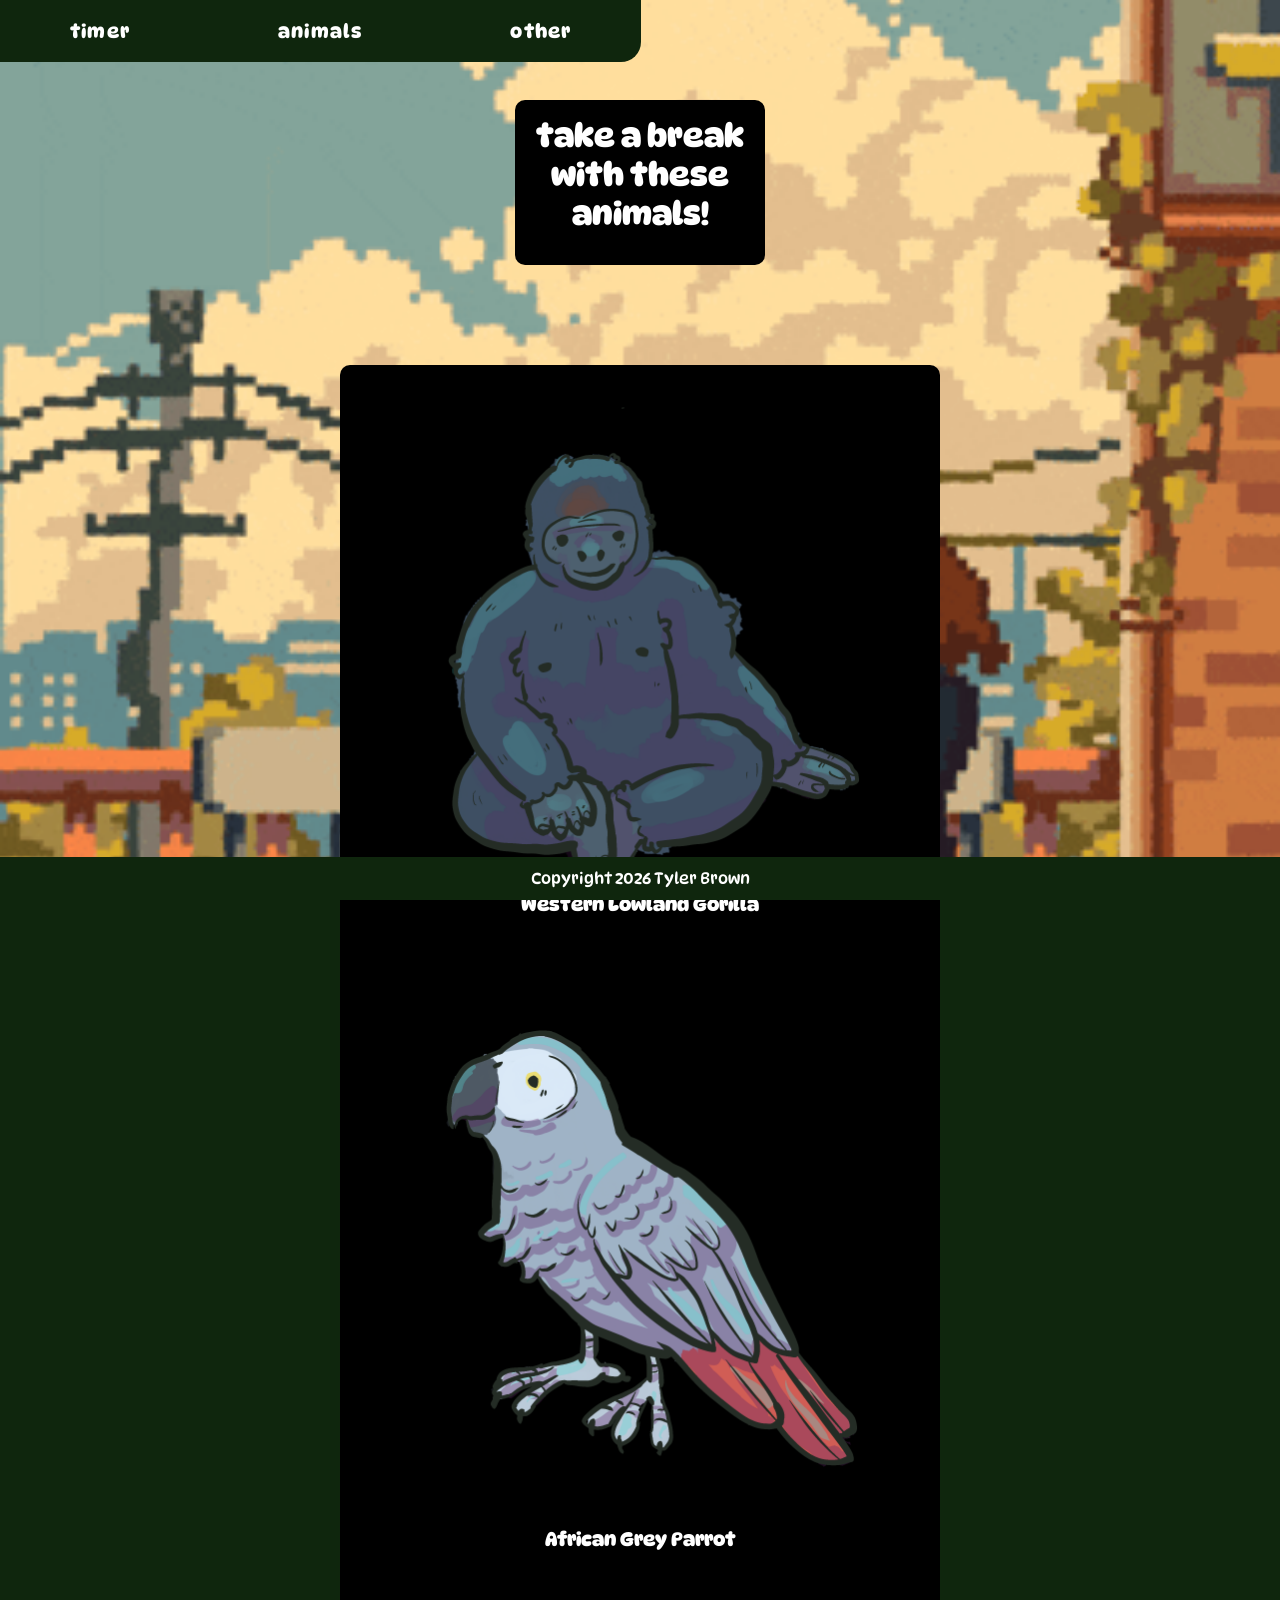
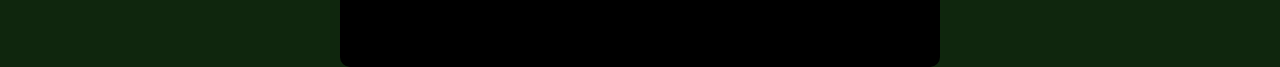
==== animals.html @ 1370050e "Added Animals page and JS, changed formatting Co-authored-by: Copilot <copilot@github.com>" ====
<html lang="en">
<head>
    <meta charset="UTF-8">
    <meta name="viewport" content="width=device-width, initial-scale=1.0">
    <link rel="stylesheet" href="style.css">
    <link rel="preconnect" href="https://fonts.googleapis.com">
    <link rel="preconnect" href="https://fonts.gstatic.com" crossorigin>
    <link href="https://fonts.googleapis.com/css2?family=DynaPuff:wght@400..700&family=Sniglet:wght@400;800&display=swap" rel="stylesheet">
    <title>Study Timer</title>
</head>
<body>

    <img src="media/giphy.gif" alt="woman with a cat on a balcony" id="bg-video">

    <div class="container">
        <nav>
            <input type="checkbox" id="nav" class="hidden">
            <label for="nav" class="nav-btn">
                <i></i>
                <i></i>
                <i></i>
            </label>
            <div class="nav-wrapper">
                <ul>
                    <li><a href="index.html">Timer</a></li>
                    <li><a href="animals.html">Animals</a></li>
                    <li><a href="other.html">Other</a></li>
                </ul>
            </div>
        </nav>
    </div>

    <div class="content">
        <h1>take a break with these animals!</h1>
    </div>

    <main>
        <div class="content-animal">
            <img src="media/gorilla.png" class="spinnable" id="gorilla" alt="clip art image of a gorilla" onclick="play('gorilla-audio')">
            <audio src="media/gorilla-roar.mp3" id="gorilla-audio"></audio>
            <h3 class="img-label">Western Lowland Gorilla</h3>

            <img src="media/parrot.png" class="spinnable" id="parrot" alt="art image of a parrot" onclick="play('parrot-audio')">
            <audio src="media/parrot.mp3" id="parrot-audio"></audio>
            <h3 class="img-label">African Grey Parrot</h3>
        </div>
    </main>

    <script src="scripts/animals.js"></script>

    <footer>
        <p>Copyright 2026 Tyler Brown</p>
    </footer>
</body>
</html>
---- style.css ----
/* Reset and base styles */
* {
    margin: 0;
    padding: 0;
    box-sizing: border-box;
}

html {
    overflow-x: hidden;
    margin: 0;
    padding: 0;
    width: 100%;
    min-height: 100vh;
    background-color: rgb(15, 38, 13);
}

body {
    margin: 0;
    padding: 0;
    width: 100%;
    font-weight: 400;
    font-family: DynaPuff, sans-serif;
}

/* Background image */
#bg-video {
    position: fixed;
    z-index: -1;
    left: 0px;
    top: 0;
    bottom: 0;
    width: 100%;
    height: 100%;
    inset: 0;
    object-fit: cover;
    pointer-events: none;
}

/* navbar */
nav {
    position: fixed;
    top: 0;
    left: 0;
    padding: 20px;
    width: auto;
    display: flex;
    justify-content: space-between;
    align-items: center;
    z-index: 1000;
    background-color:rgb(15, 38, 13);
    border-bottom-right-radius: 20px;
}

.logo {
    padding: 0;
    margin: 0;
}

.logo a {
    color: #000000;
    text-transform: lowercase;
    font-weight: 700;
    font-size: 18px;
    letter-spacing: 0px;
    text-decoration: none;
}

.nav-wrapper {
    margin: 0;
}

nav ul {
    display: flex;
    gap: 48px;
    list-style: none;
    margin: 0;
    padding: 0;
}

nav ul li a {
    display: inline-block;
    outline: none;
    color: #000000;
    text-transform: lowercase;
    text-decoration: none;
    font-size: 19px;
    letter-spacing: 1.2px;
    font-weight: 600;
    padding-left: 50px;
    padding-right: 50px;
    color: white;
}

nav ul li a:hover {
    background-color: rgb(176, 194, 175);
    color: rgb(0, 0, 0);
    border-radius: 20px;
    transition: all 0.4s ease;
}

.hidden {
    display: none;
}

@media screen and (max-width: 864px) {
    .logo {
        padding: 0;
    }

    .nav-btn {
        display: block;
        width: 48px;
        height: 48px;
        cursor: pointer;
        z-index: 1000;
        border-radius: 50%;
        position: relative;
        margin-right: 10px;
    }

    .nav-btn i {
        display: block;
        width: 24px;
        height: 2px;
        background: #ffffff;
        border-radius: 2px;
        position: absolute;
        left: 50%;
        transform: translateX(-50%);
    }

    .nav-btn i:nth-child(1) {
        top: 16px;
    }

    .nav-btn i:nth-child(2) {
        top: 23px;
    }

    .nav-btn i:nth-child(3) {
        top: 30px;
    }

    .nav-wrapper {
        position: fixed;
        top: 0;
        left: 0;
        width: 100%;
        height: 100vh;
        z-index: 999;
        background: rgba(0, 0, 0, 0.95);
        opacity: 0;
        visibility: hidden;
        transition: all 0.3s ease;
        display: flex;
        align-items: center;
        justify-content: center;
    }

    .nav-wrapper ul {
        flex-direction: column;
        align-items: center;
        gap: 24px;
    }

    .nav-wrapper ul li {
        opacity: 0;
        transform: translateY(20px);
        transition: all 0.3s ease;
    }

    .nav-wrapper ul li a {
        color: #ffffff;
        font-size: 24px;
    }

    #nav:checked + .nav-btn i {
        transition: transform 0.3s ease;
    }

    #nav:checked + .nav-btn i:nth-child(1) {
        transform: translateX(-50%) translateY(7px) rotate(45deg);
    }

    #nav:checked + .nav-btn i:nth-child(2) {
        opacity: 0;
    }

    #nav:checked + .nav-btn i:nth-child(3) {
        transform: translateX(-50%) translateY(-7px) rotate(-45deg);
    }

    #nav:checked ~ .nav-wrapper {
        opacity: 1;
        visibility: visible;
    }

    #nav:checked ~ .nav-wrapper ul li {
        opacity: 1;
        transform: translateY(0);
    }

    #nav:checked ~ .nav-wrapper ul li:nth-child(1) {
        transition-delay: 0.1s;
    }

    #nav:checked ~ .nav-wrapper ul li:nth-child(2) {
        transition-delay: 0.2s;
    }

    #nav:checked ~ .nav-wrapper ul li:nth-child(3) {
        transition-delay: 0.3s;
    }
}

@media only screen and (max-width: 600px) {
    .content {
        margin: 20px 1rem 20px;
        padding: 1rem;
    }

    .content:first-of-type {
        margin-top: 170px;
    }
}

/* Content */
.content {
    position: relative;
    max-width: 250px;
    margin: 100px auto 0;
    padding: 1rem;
    background: black;
    border-radius: 10px;
    text-align: center;
    overflow: hidden;
    color: white;
}

.content a {
    color: white;
}

.content h1 {
    margin-bottom: 1rem;
}

.content p {
    margin-bottom: 1rem;
    line-height: 1.6;
}

/* animals content */
.content-animal {
    position: relative;
    max-width: 600px;
    margin: 100px auto 0;
    padding: 1rem;
    background: black;
    border-radius: 10px;
    text-align: center;
    overflow: hidden;
    color: white;
}

.img-label {
    text-align: center;
    font-size: 1.2em;
    margin-top: 0px;
    margin-bottom: 100px;
}

.spinning {
    animation: spin 1s linear infinite;
}

.content-animal img {
    max-width: 90%;
    height: auto;
    display: block;
    cursor: pointer;
}

@keyframes spin {
  100% { transform: rotate(360deg); }
}

/* Buttons */
.btn {
    background-color: white;
    font-family: Sniglet;
    border-radius: 50px;
    margin-top: 15px;
    padding: 10;
}

/* Footer */
footer {
    background-color: rgb(15, 38, 13);
    color: rgb(255, 255, 255);
    position: fixed;
    left: 0;
    bottom: 0;
    width: 100%;
    text-align: center;
    padding: 12px;
    z-index: 100;
}
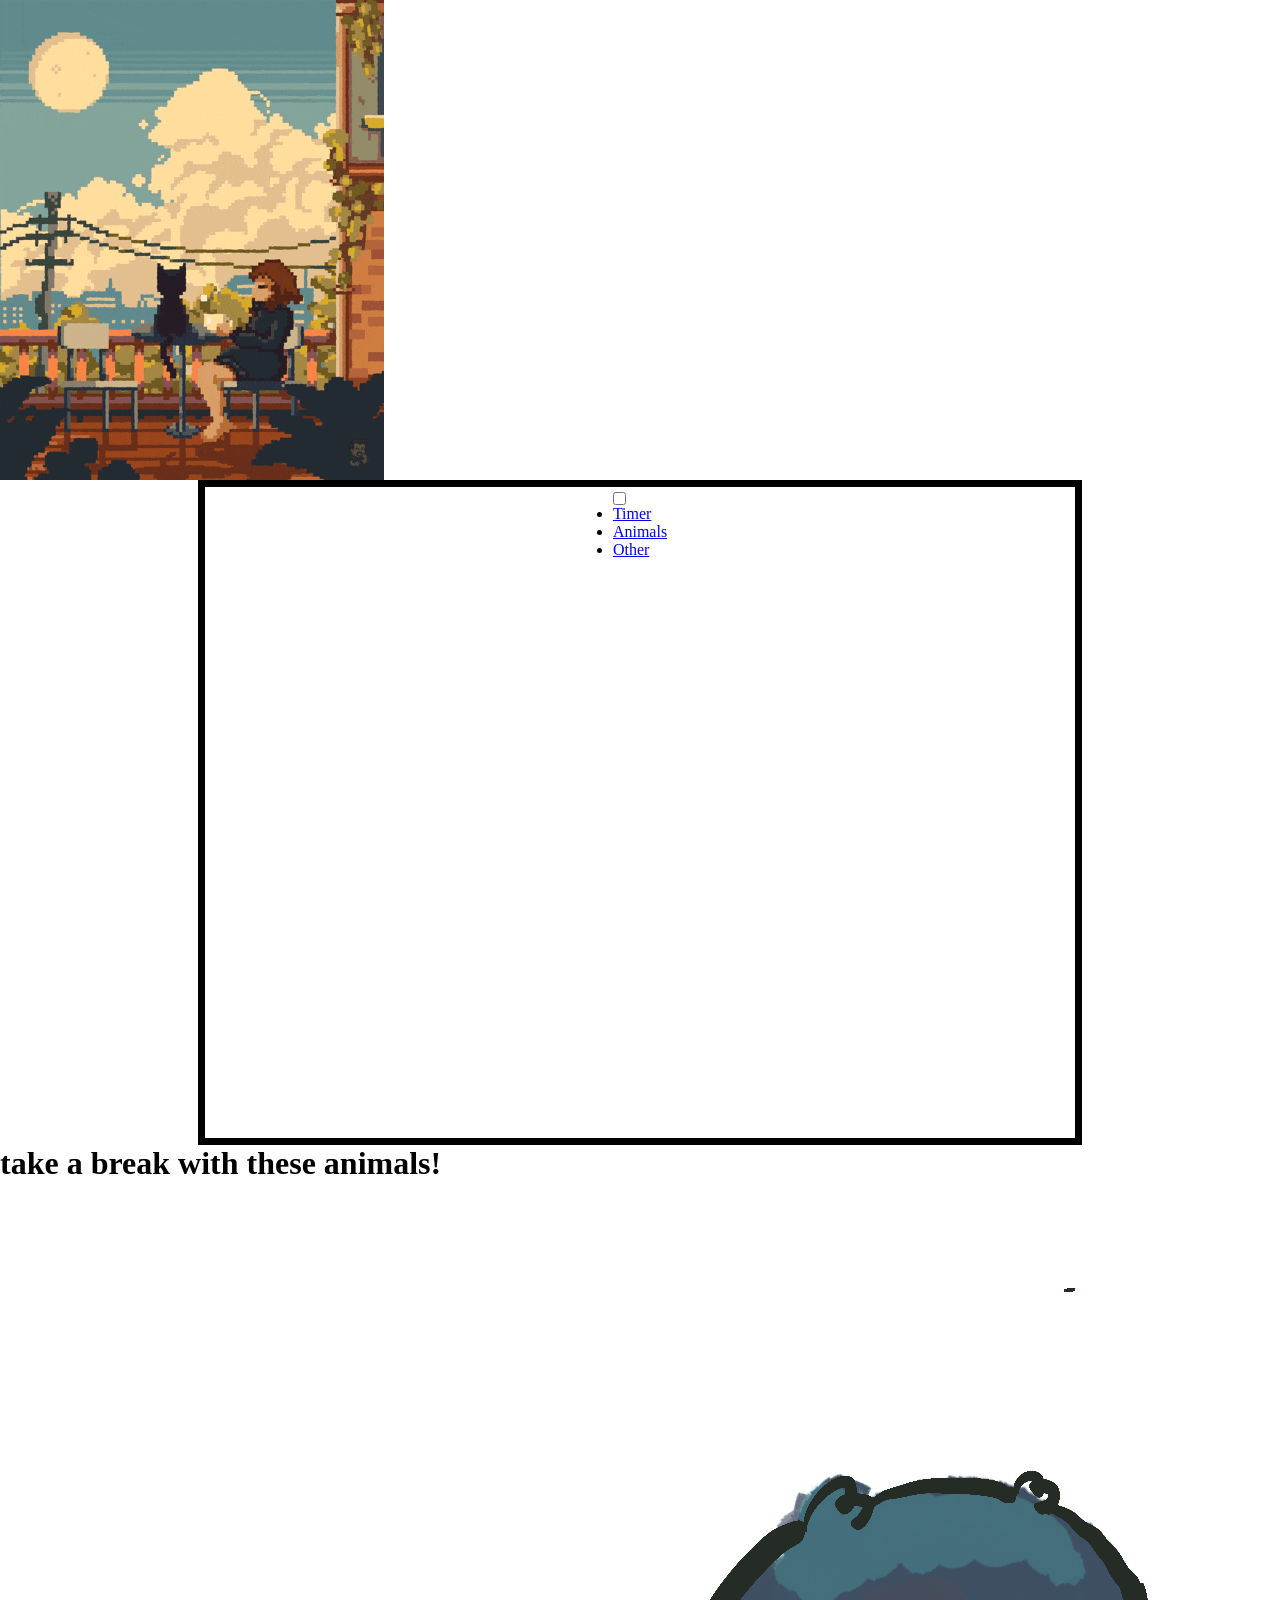
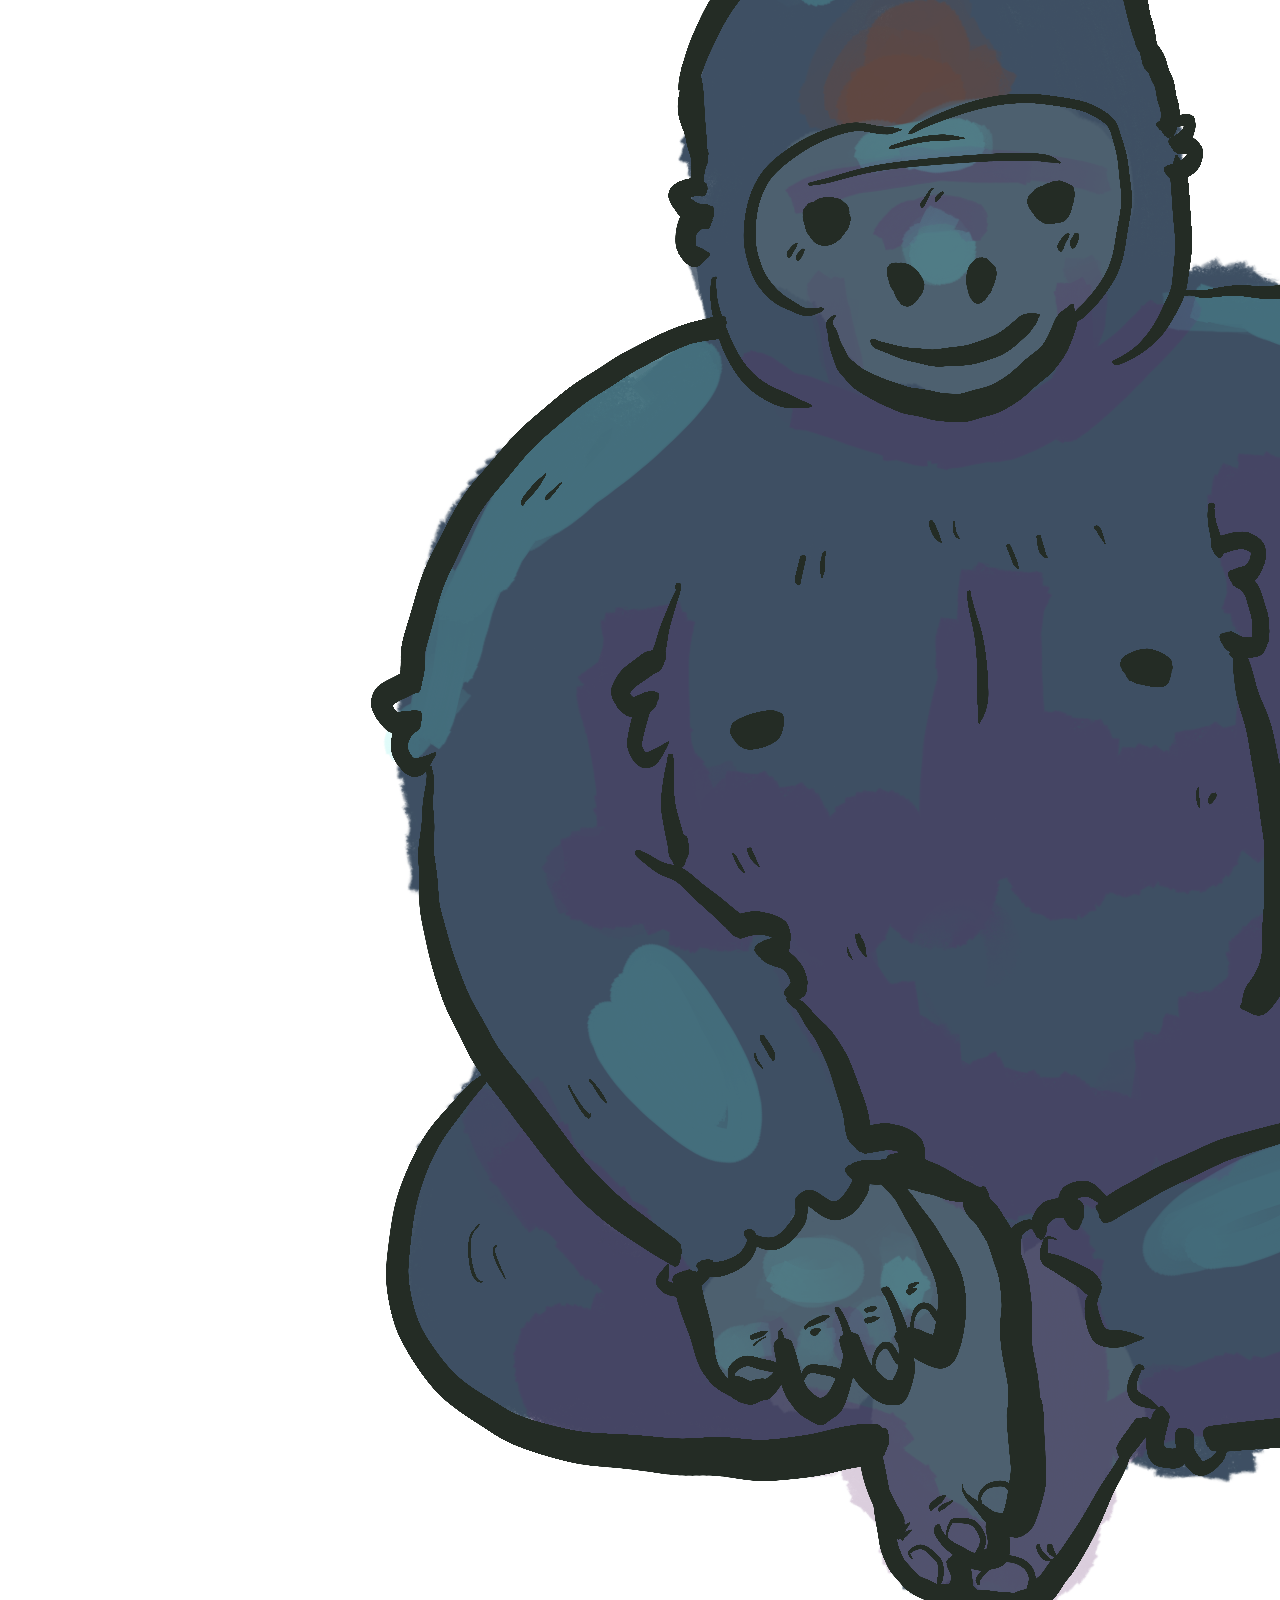
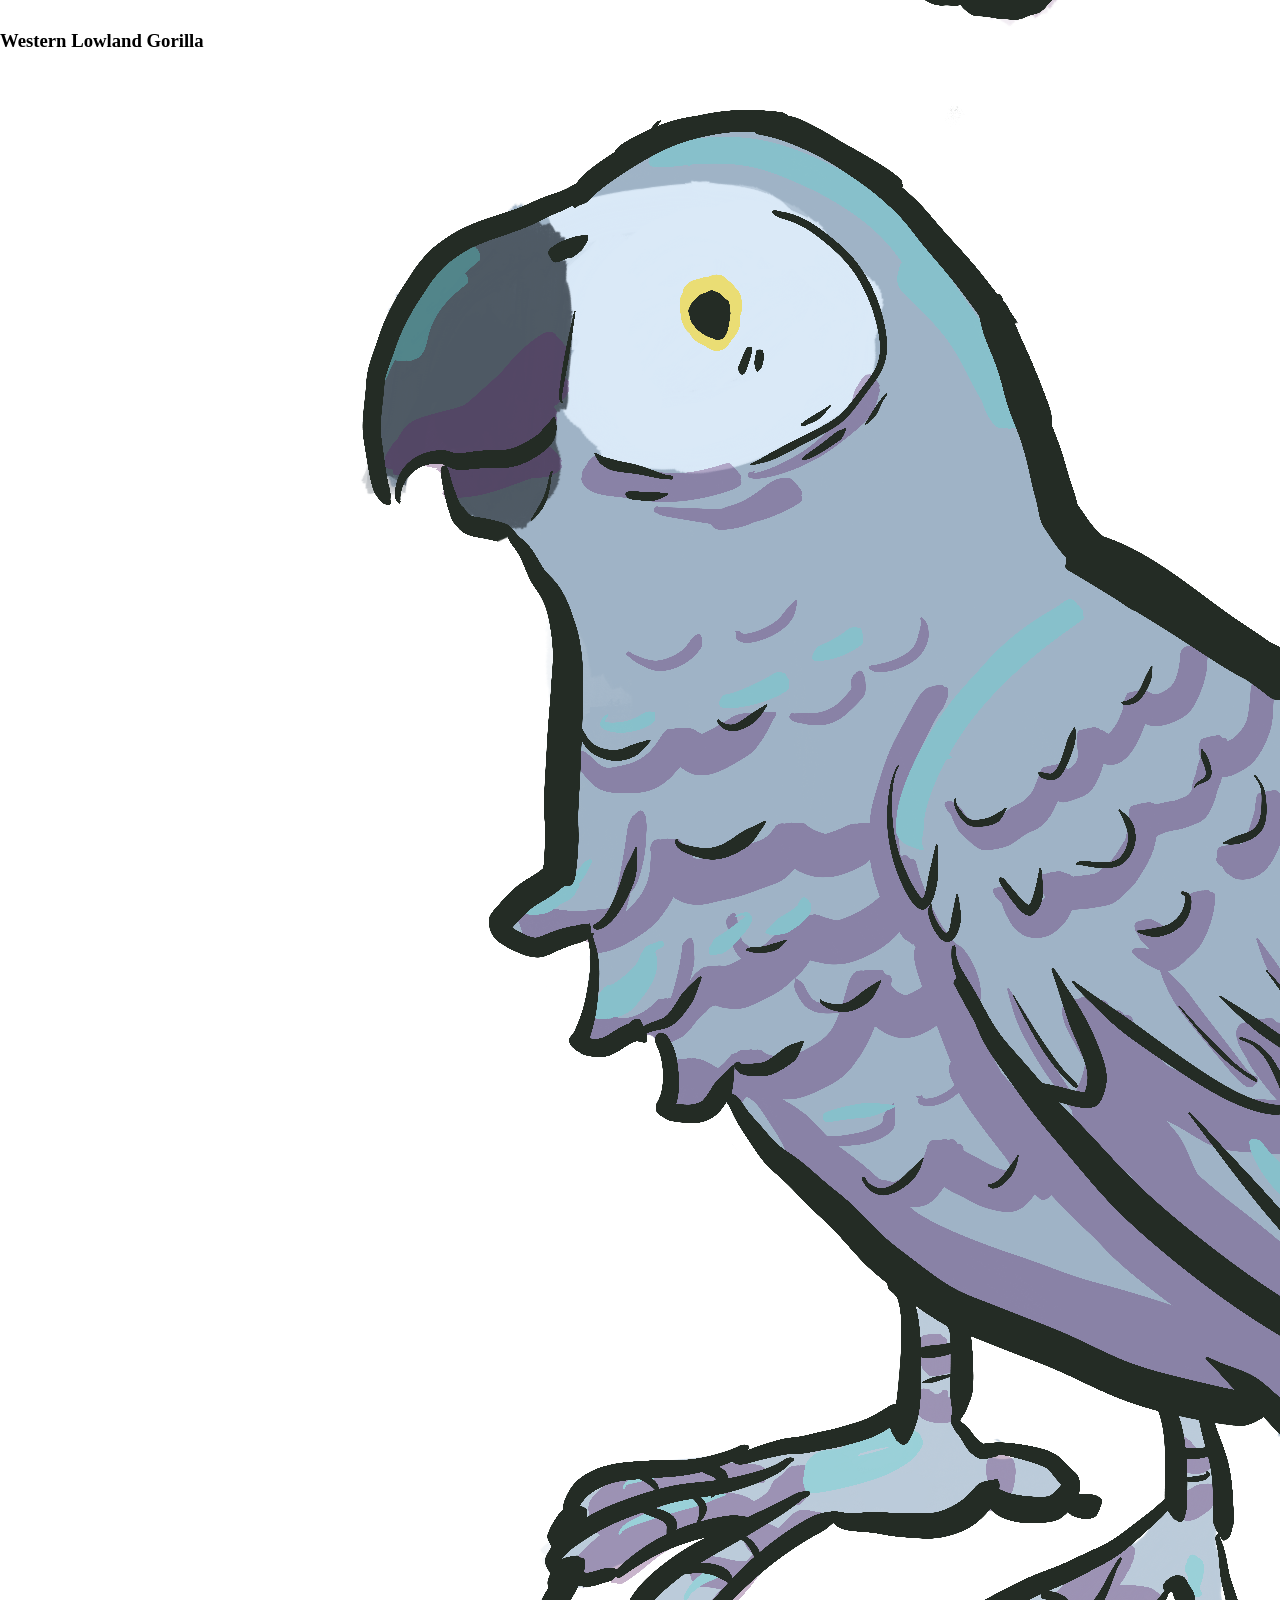
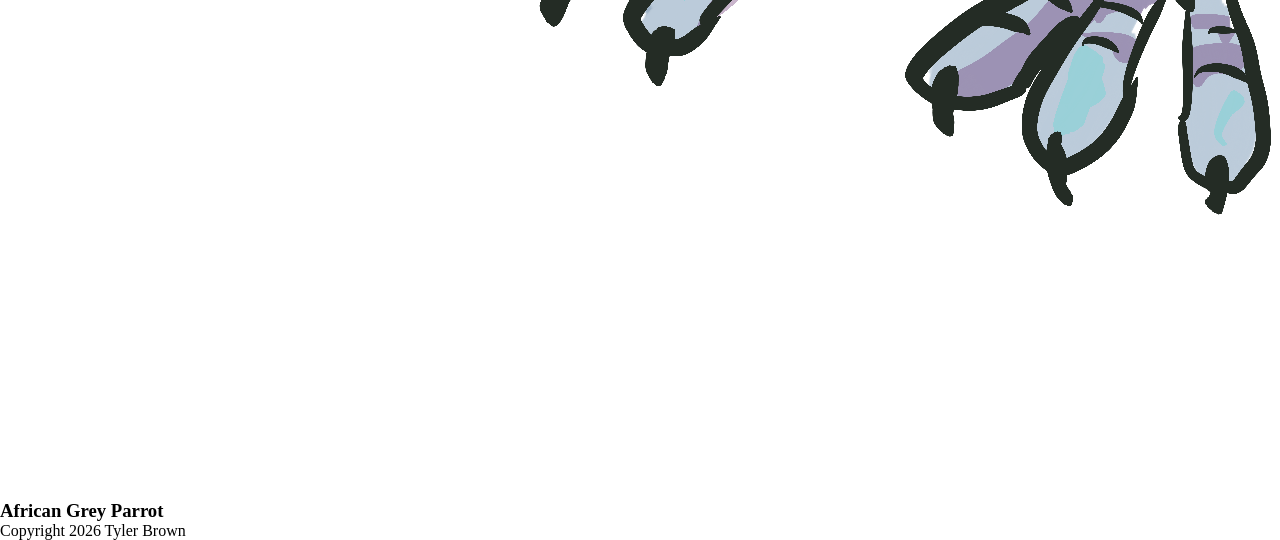
==== commit 0284933a: "Testing new formatting, updated stopwatch scripting" ====
--- a/animals.html
+++ b/animals.html
@@ -51,5 +51,7 @@
     <footer>
         <p>Copyright 2026 Tyler Brown</p>
     </footer>
+
+    <script src="scripts/disableclick.js"></script>
 </body>
 </html>
--- a/style.css
+++ b/style.css
@@ -6,303 +6,158 @@
 }
 
 html {
+    overflow: scroll;
     overflow-x: hidden;
-    margin: 0;
-    padding: 0;
-    width: 100%;
-    min-height: 100vh;
-    background-color: rgb(15, 38, 13);
 }
 
-body {
-    margin: 0;
-    padding: 0;
-    width: 100%;
-    font-weight: 400;
-    font-family: DynaPuff, sans-serif;
+::-webkit-scrollbar {
+    width: 0;
+    background: transparent;
 }
 
-/* Background image */
-#bg-video {
-    position: fixed;
-    z-index: -1;
-    left: 0px;
-    top: 0;
-    bottom: 0;
-    width: 100%;
-    height: 100%;
-    inset: 0;
-    object-fit: cover;
-    pointer-events: none;
+::-webkit-scrollbar-thumb {
+    background: transparent;
 }
 
-/* navbar */
-nav {
-    position: fixed;
-    top: 0;
-    left: 0;
-    padding: 20px;
-    width: auto;
-    display: flex;
-    justify-content: space-between;
-    align-items: center;
-    z-index: 1000;
-    background-color:rgb(15, 38, 13);
-    border-bottom-right-radius: 20px;
+::-moz-selection {
+    background: #f7abcf;
+    color: #FFFFFF;
 }
 
-.logo {
-    padding: 0;
-    margin: 0;
+ @font-face{font-family: 'pixel'; src:local('04b24'), url('http://static.tumblr.com/zm7jcjw/dtClscghb/04b_24__.ttf') format('woff');}
+
+body {
+    background-image: url('https://media.tumblr.com/0325a1cd006eb2eb3a7852cbe07b236e/tumblr_inline_mjxa6vFgLP1qz4rgp.gif');
+    background-attachment: fixed;
+    background-repeat: repeat;
+    overflow: hidden;
+    font-family: pixel;
 }
 
-.logo a {
-    color: #000000;
-    text-transform: lowercase;
-    font-weight: 700;
-    font-size: 18px;
-    letter-spacing: 0px;
-    text-decoration: none;
+.container {
+    border-width:7px;
+border-style:solid;
+border-image: url("https://foollovers.com/mat/baf/heart/he32-012-c.gif") 7 fill round;
+    background-image: url(https://www.glitter-graphics.com/images/t/b/100x100/2728/2728597xpdvfoj0d4.webp);
+    margin: auto;
+    width: 884px;
+    height: 665px;
+    position: relative;
+    padding: 5px;
+    z-index: 4;
+    display: flex;
+    flex-direction: column;
+    align-items: center;
+    gap: 2rem;
 }
 
-.nav-wrapper {
-    margin: 0;
+.container-one {
+    border-width: 1px;
+    border-style: solid;
+    border-color: white;
+    background-image: url('https://www.glitter-graphics.com/images/t/b/100x100/2728/2728597xpdvfoj0d4.webp');
+    background-repeat: repeat;
+    width: 880px;
+    position: relative;
+    left: 0;
+    margin: 0 auto;
+    height: 170px;
+    box-shadow: 0 0 8px 8px white inset;
+    z-index: 5;
 }
 
-nav ul {
-    display: flex;
-    gap: 48px;
-    list-style: none;
-    margin: 0;
-    padding: 0;
+#name {
+    font-size: 2em;
+    -webkit-text-stroke: 1px white;
+    color: black;
+    margin-top: 60px;
+    margin-left: 10px;
 }
 
-nav ul li a {
-    display: inline-block;
-    outline: none;
-    color: #000000;
-    text-transform: lowercase;
-    text-decoration: none;
-    font-size: 19px;
-    letter-spacing: 1.2px;
-    font-weight: 600;
-    padding-left: 50px;
-    padding-right: 50px;
-    color: white;
+.tumblrwob {
+display:flex;
+flex-wrap:wrap;
+justify-content:center;
+white-space:pre;
+font-size: 2em;
+width: 100%;
 }
 
-nav ul li a:hover {
-    background-color: rgb(176, 194, 175);
-    color: rgb(0, 0, 0);
-    border-radius: 20px;
-    transition: all 0.4s ease;
+.wobble:nth-child(4n+1) {
+-webkit-animation:tumblrwobble 4s ease-in-out -.5s infinite;
+animation:tumblrwobble 4s ease-in-out -.5s infinite
 }
 
-.hidden {
-    display: none;
+@keyframes tumblrwobble{
+0%  { transform:translateY(5%) skew(3deg) }
+25% { transform:translateY(-5%) }
+50% { transform:translateY(5%) skew(-3deg) }
+75% { transform:translateY(-5%) }
+to { transform:translateY(5%) skew(3deg) }
 }
 
-@media screen and (max-width: 864px) {
-    .logo {
-        padding: 0;
-    }
-
-    .nav-btn {
-        display: block;
-        width: 48px;
-        height: 48px;
-        cursor: pointer;
-        z-index: 1000;
-        border-radius: 50%;
-        position: relative;
-        margin-right: 10px;
-    }
-
-    .nav-btn i {
-        display: block;
-        width: 24px;
-        height: 2px;
-        background: #ffffff;
-        border-radius: 2px;
-        position: absolute;
-        left: 50%;
-        transform: translateX(-50%);
-    }
-
-    .nav-btn i:nth-child(1) {
-        top: 16px;
-    }
-
-    .nav-btn i:nth-child(2) {
-        top: 23px;
-    }
-
-    .nav-btn i:nth-child(3) {
-        top: 30px;
-    }
-
-    .nav-wrapper {
-        position: fixed;
-        top: 0;
-        left: 0;
-        width: 100%;
-        height: 100vh;
-        z-index: 999;
-        background: rgba(0, 0, 0, 0.95);
-        opacity: 0;
-        visibility: hidden;
-        transition: all 0.3s ease;
-        display: flex;
-        align-items: center;
-        justify-content: center;
-    }
-
-    .nav-wrapper ul {
-        flex-direction: column;
-        align-items: center;
-        gap: 24px;
-    }
-
-    .nav-wrapper ul li {
-        opacity: 0;
-        transform: translateY(20px);
-        transition: all 0.3s ease;
-    }
-
-    .nav-wrapper ul li a {
-        color: #ffffff;
-        font-size: 24px;
-    }
-
-    #nav:checked + .nav-btn i {
-        transition: transform 0.3s ease;
-    }
-
-    #nav:checked + .nav-btn i:nth-child(1) {
-        transform: translateX(-50%) translateY(7px) rotate(45deg);
-    }
-
-    #nav:checked + .nav-btn i:nth-child(2) {
-        opacity: 0;
-    }
-
-    #nav:checked + .nav-btn i:nth-child(3) {
-        transform: translateX(-50%) translateY(-7px) rotate(-45deg);
-    }
-
-    #nav:checked ~ .nav-wrapper {
-        opacity: 1;
-        visibility: visible;
-    }
-
-    #nav:checked ~ .nav-wrapper ul li {
-        opacity: 1;
-        transform: translateY(0);
-    }
-
-    #nav:checked ~ .nav-wrapper ul li:nth-child(1) {
-        transition-delay: 0.1s;
-    }
-
-    #nav:checked ~ .nav-wrapper ul li:nth-child(2) {
-        transition-delay: 0.2s;
-    }
-
-    #nav:checked ~ .nav-wrapper ul li:nth-child(3) {
-        transition-delay: 0.3s;
-    }
+@-webkit-keyframes tumblrwobble{
+0%  { transform:translateY(5%) skew(3deg) }
+25% { transform:translateY(-5%) }
+50% { transform:translateY(5%) skew(-3deg) }
+75% { transform:translateY(-5%) }
+to { transform:translateY(5%) skew(3deg) }
 }
 
-@media only screen and (max-width: 600px) {
-    .content {
-        margin: 20px 1rem 20px;
-        padding: 1rem;
-    }
-
-    .content:first-of-type {
-        margin-top: 170px;
-    }
+.wobble:nth-child(4n+2){
+-webkit-animation:tumblrwobble 4s ease-in-out -1s infinite;
+animation:tumblrwobble 4s ease-in-out -1s infinite;
 }
 
-/* Content */
-.content {
-    position: relative;
-    max-width: 250px;
-    margin: 100px auto 0;
-    padding: 1rem;
-    background: black;
-    border-radius: 10px;
-    text-align: center;
-    overflow: hidden;
-    color: white;
+.wobble:nth-child(4n+3){
+-webkit-animation:tumblrwobble 4s ease-in-out -1.5s infinite;
+animation:tumblrwobble 4s ease-in-out -1.5s infinite;
 }
 
-.content a {
-    color: white;
+.wobble:nth-child(4n){
+-webkit-animation:tumblrwobble 4s ease-in-out 0s infinite;
+animation:tumblrwobble 4s ease-in-out 0s infinite;
 }
 
-.content h1 {
-    margin-bottom: 1rem;
+.stopwatch {
+    margin: 2rem auto;
+    width: fit-content;
+    text-align: center;
+    color: #000000;
 }
 
-.content p {
-    margin-bottom: 1rem;
-    line-height: 1.6;
+#stopwatch-display {
+    font-size: 3rem;
+    letter-spacing: 0.2em;
+    margin: 1rem 0;
 }
 
-/* animals content */
-.content-animal {
-    position: relative;
-    max-width: 600px;
-    margin: 100px auto 0;
-    padding: 1rem;
-    background: black;
-    border-radius: 10px;
-    text-align: center;
-    overflow: hidden;
-    color: white;
+.stopwatch-buttons {
+    display: flex;
+    flex-wrap: wrap;
+    justify-content: center;
+    gap: 1rem;
 }
 
-.img-label {
-    text-align: center;
-    font-size: 1.2em;
-    margin-top: 0px;
-    margin-bottom: 100px;
+.stopwatch-buttons button {
+    padding: 0.75rem 1.25rem;
+    border-width:7px;
+border-style:solid;
+border-image: url("https://foollovers.com/mat/menu05/51a-none.gif") 9 fill round;
+    color: #ffffff;
+    font-family: inherit;
+    font-size: 1rem;
+    cursor: pointer;
+    border-radius: 10px;
+    transition: background 0.2s ease, transform 0.2s ease;
 }
 
-.spinning {
-    animation: spin 1s linear infinite;
+.stopwatch-buttons button:hover {
+    background: rgba(255, 255, 255, 0.24);
+    transform: translateY(-1px);
 }
 
-.content-animal img {
-    max-width: 90%;
-    height: auto;
-    display: block;
-    cursor: pointer;
+.stopwatch-buttons button:focus {
+    outline: none;
+    box-shadow: 0 0 0 3px rgba(255, 255, 255, 0.2);
 }
-
-@keyframes spin {
-  100% { transform: rotate(360deg); }
-}
-
-/* Buttons */
-.btn {
-    background-color: white;
-    font-family: Sniglet;
-    border-radius: 50px;
-    margin-top: 15px;
-    padding: 10;
-}
-
-/* Footer */
-footer {
-    background-color: rgb(15, 38, 13);
-    color: rgb(255, 255, 255);
-    position: fixed;
-    left: 0;
-    bottom: 0;
-    width: 100%;
-    text-align: center;
-    padding: 12px;
-    z-index: 100;
-}
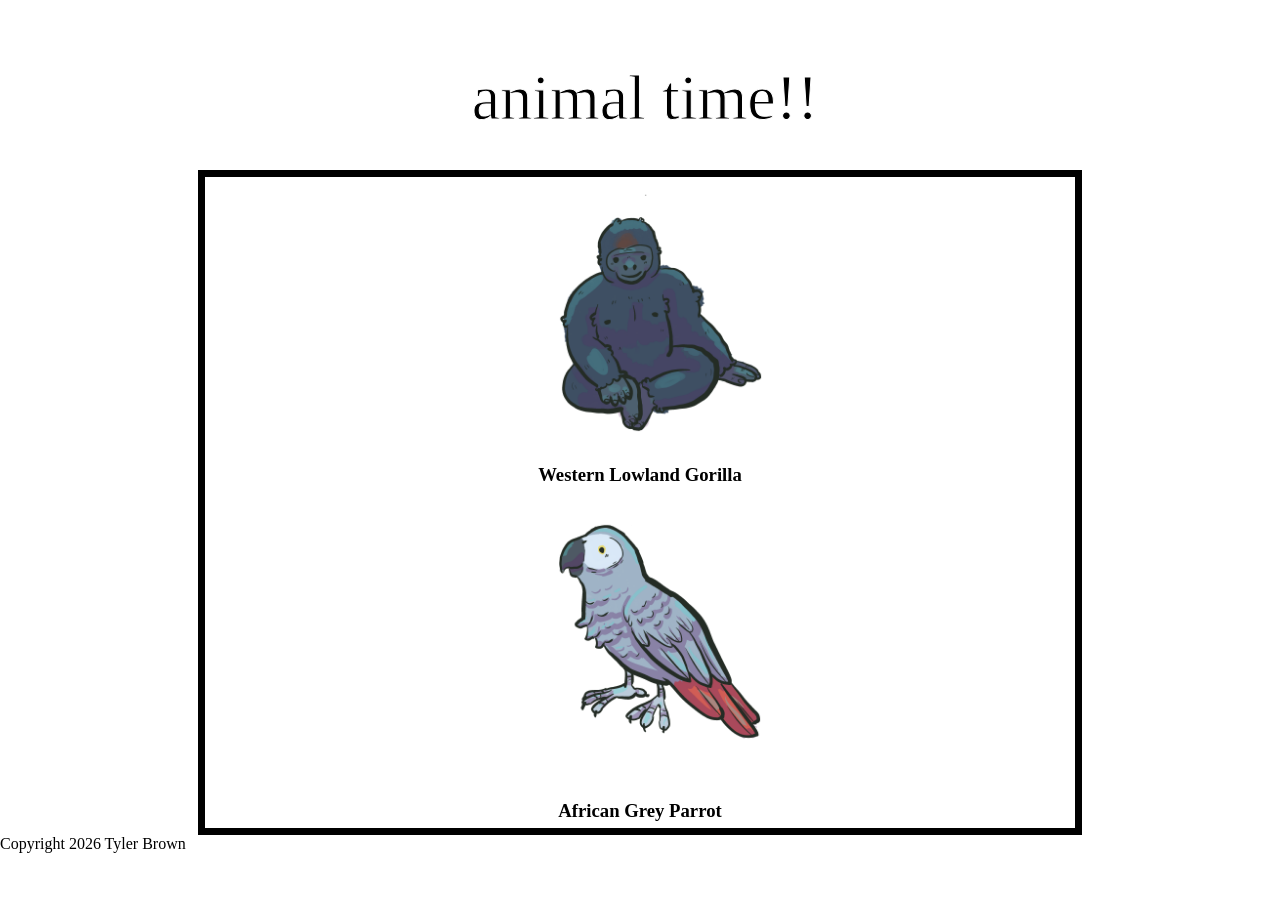
==== commit 285a83a6: "Added Animals page" ====
--- a/animals.html
+++ b/animals.html
@@ -1,41 +1,26 @@
 <html lang="en">
 <head>
     <meta charset="UTF-8">
-    <meta name="viewport" content="width=device-width, initial-scale=1.0">
     <link rel="stylesheet" href="style.css">
+<!-- Happy Cat Kaoani - https://www.cursors-4u.com/cursor/happy-cat-kaoani -->
+    <link rel="stylesheet" href="https://cdn.cursors-4u.net/cursors/animated/happy-cat-kaoani-189d875d-32.css">
+<!-- End www.Cursors-4U.com Code -->
     <link rel="preconnect" href="https://fonts.googleapis.com">
     <link rel="preconnect" href="https://fonts.gstatic.com" crossorigin>
+    <link rel="icon" href="https://media.tumblr.com/34d62bea2af7fe0af39aa0fadef8df28/tumblr_inline_mnfe16Ctvk1qz4rgp.gif">
     <link href="https://fonts.googleapis.com/css2?family=DynaPuff:wght@400..700&family=Sniglet:wght@400;800&display=swap" rel="stylesheet">
     <title>Study Timer</title>
 </head>
 <body>
 
-    <img src="media/giphy.gif" alt="woman with a cat on a balcony" id="bg-video">
-
-    <div class="container">
-        <nav>
-            <input type="checkbox" id="nav" class="hidden">
-            <label for="nav" class="nav-btn">
-                <i></i>
-                <i></i>
-                <i></i>
-            </label>
-            <div class="nav-wrapper">
-                <ul>
-                    <li><a href="index.html">Timer</a></li>
-                    <li><a href="animals.html">Animals</a></li>
-                    <li><a href="other.html">Other</a></li>
-                </ul>
-            </div>
-        </nav>
-    </div>
-
-    <div class="content">
-        <h1>take a break with these animals!</h1>
+    <div class="container-one">
+        <div id="name">
+            <div class="tumblrwob"><span class="wobble">a</span><span class="wobble">n</span><span class="wobble">i</span><span class="wobble">m</span><span class="wobble">a</span><span class="wobble">l</span><span class="wobble"> </span><span class="wobble">t</span><span class="wobble">i</span><span class="wobble">m</span><span class="wobble">e</span><span class="wobble">!</span><span class="wobble">!</span></div>
+        </div>
     </div>
 
     <main>
-        <div class="content-animal">
+        <div class="container">
             <img src="media/gorilla.png" class="spinnable" id="gorilla" alt="clip art image of a gorilla" onclick="play('gorilla-audio')">
             <audio src="media/gorilla-roar.mp3" id="gorilla-audio"></audio>
             <h3 class="img-label">Western Lowland Gorilla</h3>
@@ -46,12 +31,13 @@
         </div>
     </main>
 
-    <script src="scripts/animals.js"></script>
 
     <footer>
         <p>Copyright 2026 Tyler Brown</p>
     </footer>
 
+    <script src="scripts/animals.js"></script>
     <script src="scripts/disableclick.js"></script>
 </body>
-</html>+</html>
+
--- a/style.css
+++ b/style.css
@@ -49,6 +49,10 @@
     flex-direction: column;
     align-items: center;
     gap: 2rem;
+}
+
+.container img {
+    width: 250px;
 }
 
 .container-one {
@@ -161,3 +165,4 @@
     outline: none;
     box-shadow: 0 0 0 3px rgba(255, 255, 255, 0.2);
 }
+
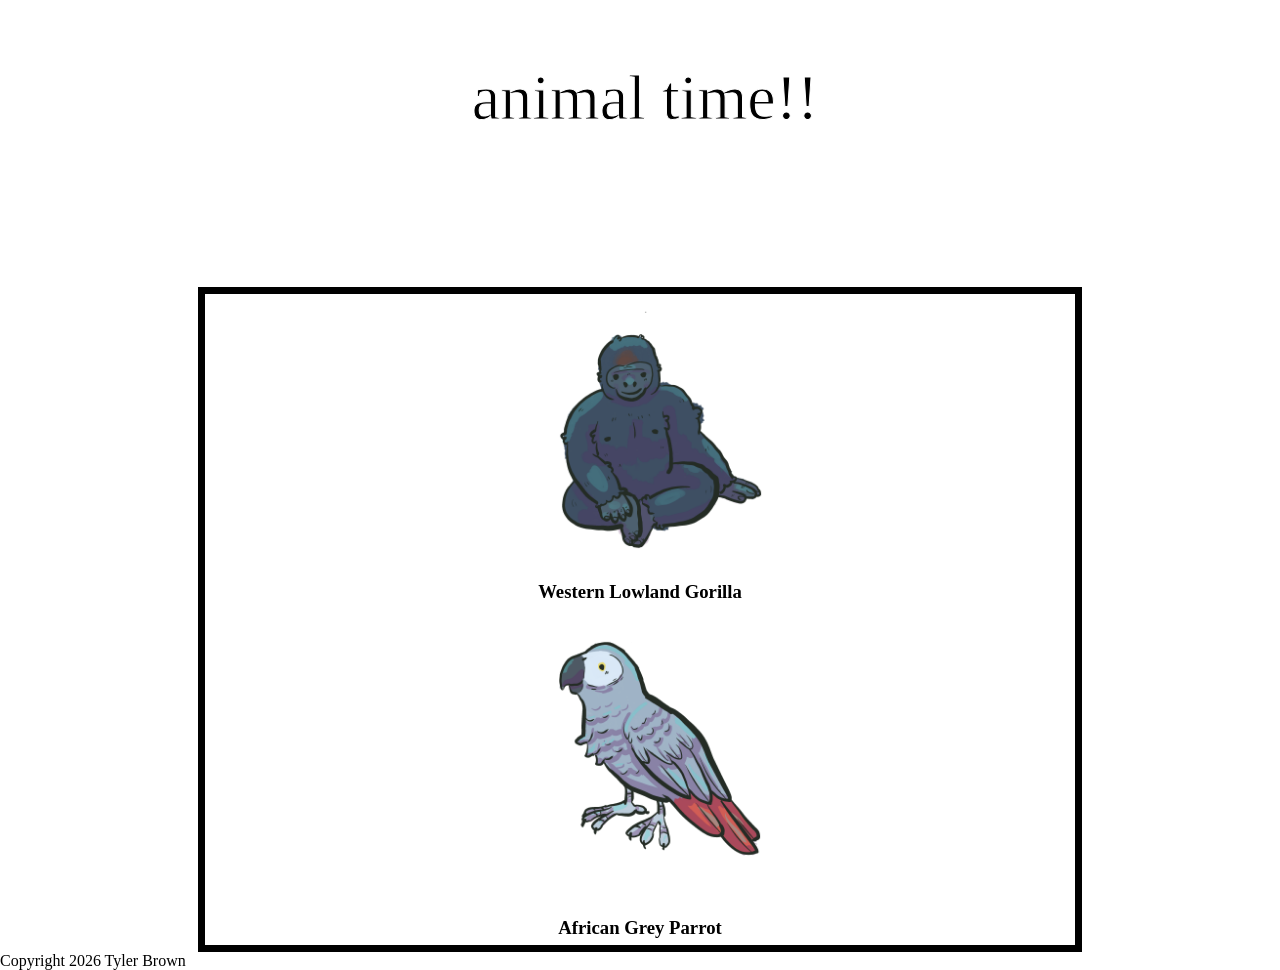
==== commit 3c5b7fa7: "Added navbar" ====
--- a/animals.html
+++ b/animals.html
@@ -18,6 +18,12 @@
             <div class="tumblrwob"><span class="wobble">a</span><span class="wobble">n</span><span class="wobble">i</span><span class="wobble">m</span><span class="wobble">a</span><span class="wobble">l</span><span class="wobble"> </span><span class="wobble">t</span><span class="wobble">i</span><span class="wobble">m</span><span class="wobble">e</span><span class="wobble">!</span><span class="wobble">!</span></div>
         </div>
     </div>
+
+    <nav class="site-nav" aria-label="Site navigation">
+        <a href="index.html" class="nav-link">Timer</a>
+        <a href="animals.html" class="nav-link">Animals</a>
+        <a href="other.html" class="nav-link">Other</a>
+    </nav>
 
     <main>
         <div class="container">
--- a/style.css
+++ b/style.css
@@ -70,6 +70,40 @@
     z-index: 5;
 }
 
+.site-nav {
+    display: flex;
+    justify-content: center;
+    align-items: center;
+    flex-wrap: wrap;
+    gap: 1.5rem;
+    width: min(880px, calc(100% - 2rem));
+    margin: 1rem auto 2rem;
+    padding: 0.75rem 1rem;
+}
+
+.nav-link {
+    padding: 0.6rem 1rem;
+    border-width: 4px;
+    border-style: solid;
+    border-image: url("https://foollovers.com/mat/menu05/51a-none.gif") 9 fill round;
+    background: rgba(255,255,255,0.12);
+    color: #ffffff;
+    font-family: inherit;
+    font-size: 1rem;
+    text-decoration: none;
+    text-align: center;
+    transition: transform 0.2s ease, background 0.2s ease;
+}
+
+.nav-link:hover {
+    background: rgba(255,255,255,0.24);
+    transform: translateY(-1px);
+}
+
+#hidden {
+    display: none;
+}
+
 #name {
     font-size: 2em;
     -webkit-text-stroke: 1px white;
